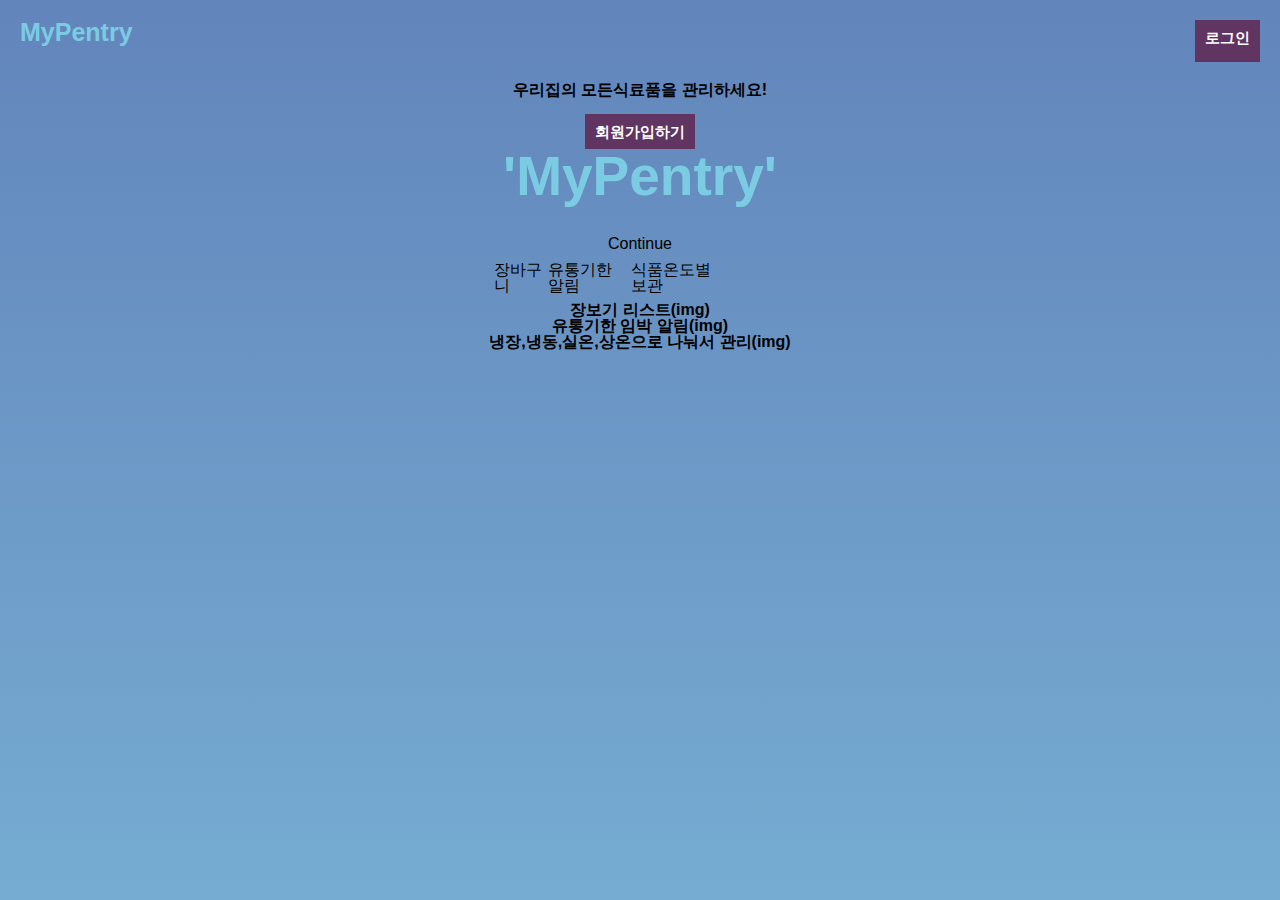
==== Pantry/index.html @ d261b6a0 "Add files via upload" ====
<!DOCTYPE html>
<html lang="en">
<head>
    <meta charset="UTF-8">
    <meta http-equiv="X-UA-Compatible" content="IE=edge">
    <meta name="viewport" content="width=device-width, initial-scale=1.0">
    <link rel="stylesheet" href="myPentry.css">
    <title>MyPentryMain</title>
</head>
<body>
    <header class="Header">
        <div class="homeLogo">
            <a href="index.html">MyPentry</a>
        </div>
        <div class="mainBtn">
            <div class="login">
                <a href="#">로그인</a>
            </div>
        </div>
    </header>
    <main>
        <div class="mainForm">
            <p>우리집의 모든식료품을 관리하세요!</p><br>
            <div class="join">
                <a href="#">회원가입하기</a>
            </div>
            <span><b>'MyPentry'</b></span><br><br>
            <ul class="actions"> 
                <li><a href="#board" class="button icon solid solo fa-arrow-down scrolly">Continue</a></li>
            </ul>
            <div class="container">
                <nav class="navi">
                    <ul class="naviList">
                        <li>
                            <a href="#shoppingList">장바구니</a>
                        </li>
                        <li>
                            <a href="#expiryDate">유통기한 알림</a>
                        </li>
                        <li>
                            <a href="#separationList">식품온도별보관</a>
                        </li>
                    </ul>
                </nav>
                <ul>
                    <li id="shoppingList" class="mainImg">
                        <p>장보기 리스트(img)</p>
                    </li>
                    <li id="expiryDate"  class="mainImg">
                        <p>유통기한 임박 알림(img)</p>
                    </li>
                    <li id="separationList"  class="mainImg">
                        <p>냉장,냉동,실온,상온으로 나눠서 관리(img)</p>
                    </li>
                </ul>
            </div>
        </div>
    </main>
</body>
</html>
---- Pantry/myPentry.css ----
@charset "UTF-8";
/* http://meyerweb.com/eric/tools/css/reset/ 
   v2.0 | 20110126
   License: none (public domain)
*/
html, body, div, span, applet, object, iframe,
h1, h2, h3, h4, h5, h6, p, blockquote, pre,
a, abbr, acronym, address, big, cite, code,
del, dfn, em, img, ins, kbd, q, s, samp,
small, strike, strong, sub, sup, tt, var,
b, u, i, center,
dl, dt, dd, ol, ul, li,
fieldset, form, label, legend,
table, caption, tbody, tfoot, thead, tr, th, td,
article, aside, canvas, details, embed,
figure, figcaption, footer, header, hgroup,
menu, nav, output, ruby, section, summary,
time, mark, audio, video {
  margin: 0;
  padding: 0;
  border: 0;
  font-size: 100%;
  font: inherit;
  vertical-align: baseline;
}

/* HTML5 display-role reset for older browsers */
article, aside, details, figcaption, figure,
footer, header, hgroup, menu, nav, section {
  display: block;
}

body {
  line-height: 1;
}

ol, ul {
  list-style: none;
}

blockquote, q {
  quotes: none;
}

blockquote:before, blockquote:after,
q:before, q:after {
  content: "";
  content: none;
}

table {
  border-collapse: collapse;
  border-spacing: 0;
}

a {
  color: inherit;
  text-decoration: none;
}

/* Basic */
body {
  -ms-overflow-style: scrollbar;
}

@media screen and (max-width: 480px) {
  html, body {
    min-width: 320px;
  }
}
body {
  background: linear-gradient(#6285bb, #76acd2);
  height: 100vh;
  font-family: "Segoe UI", "Open Sans", "Helvetica Neue", sans-serif;
  display: grid;
  grid-template: "header" 1fr "main" 10fr;
}

header {
  display: flex;
  flex-direction: row;
  grid-area: "header";
  padding: 10px 10px;
  justify-content: space-between;
}
header .homeLogo {
  color: #7BCCE3;
  font-weight: 700;
  font-size: 25px;
  margin: 10px;
}
header .mainBtn {
  display: flex;
  flex-direction: row;
}
header .mainBtn .login {
  margin: 10px;
  font-weight: 800;
  font-size: 15px;
  color: white;
  background-color: #603562;
  padding: 10px;
  display: flex;
}
header .mainBtn .login:hover {
  color: white;
  background-color: #b17dad;
}

.join {
  justify-content: center;
  width: 90px;
  font-weight: 800;
  font-size: 15px;
  color: white;
  background-color: #603562;
  padding: 10px;
  display: flex;
}
.join:hover {
  color: white;
  background-color: #b17dad;
}

main {
  grid-area: "main";
  display: flex;
  justify-content: center;
}
main .mainForm {
  display: flex;
  justify-content: flex-start;
  align-items: center;
  flex-direction: column;
}
main .mainForm p {
  text-align: center;
  font-weight: 700;
}
main .mainForm span {
  color: #7BCCE3;
  font-weight: 700;
  font-size: 55px;
}
main .mainForm .contents {
  width: 250px;
  border: none;
}
main .mainForm .navi {
  height: 50px;
  width: 240px;
}
main .mainForm .navi ul {
  padding: 5px;
  display: flex;
}
main .mainForm .navi ul li {
  padding-top: 5px;
  padding-bottom: 5px;
}
main .mainForm .navi ul li a:hover, main .mainForm .navi ul li a:focus {
  background-color: #222; /* 배경색 */
  color: #fff;
}
main .mainForm .navi ul li a .navi a:active {
  background-color: #00f7ff; /* 배경 색 */
  color: #fff;
}

/*# sourceMappingURL=myPentry.css.map */
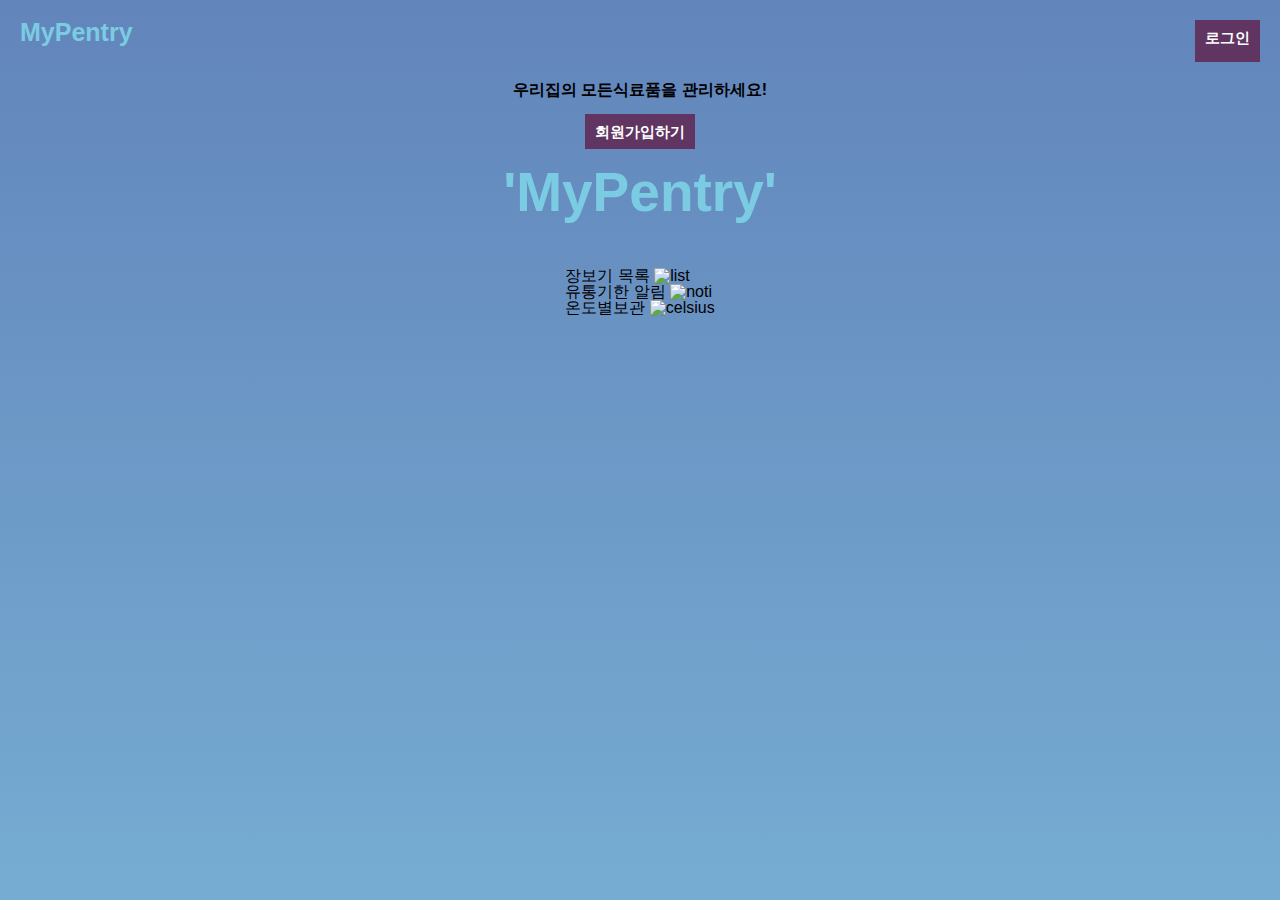
==== commit 6094a548: "Update index.html" ====
--- a/Pantry/index.html
+++ b/Pantry/index.html
@@ -23,38 +23,24 @@
             <p>우리집의 모든식료품을 관리하세요!</p><br>
             <div class="join">
                 <a href="#">회원가입하기</a>
-            </div>
-            <span><b>'MyPentry'</b></span><br><br>
-            <ul class="actions"> 
-                <li><a href="#board" class="button icon solid solo fa-arrow-down scrolly">Continue</a></li>
-            </ul>
-            <div class="container">
-                <nav class="navi">
-                    <ul class="naviList">
-                        <li>
-                            <a href="#shoppingList">장바구니</a>
-                        </li>
-                        <li>
-                            <a href="#expiryDate">유통기한 알림</a>
-                        </li>
-                        <li>
-                            <a href="#separationList">식품온도별보관</a>
-                        </li>
-                    </ul>
-                </nav>
-                <ul>
-                    <li id="shoppingList" class="mainImg">
-                        <p>장보기 리스트(img)</p>
+            </div><br>
+            <span><b>'MyPentry'</b></span>
+            <br><br><br>
+            <div>
+                <ul class="container">
+                    <li>장보기 목록
+                        <img class="hidden" src="img/list.png" alt="list" />
                     </li>
-                    <li id="expiryDate"  class="mainImg">
-                        <p>유통기한 임박 알림(img)</p>
+                    <li>유통기한 알림
+                        <img class="hidden" src="img/noti.png" alt="noti" />
                     </li>
-                    <li id="separationList"  class="mainImg">
-                        <p>냉장,냉동,실온,상온으로 나눠서 관리(img)</p>
+                    <li>온도별보관
+                        <img class="hidden" src="img/celsius.png" alt="celsius"/>
                     </li>
                 </ul>
             </div>
         </div>
     </main>
+    <script src="pantry.js"></script>
 </body>
-</html>+</html>
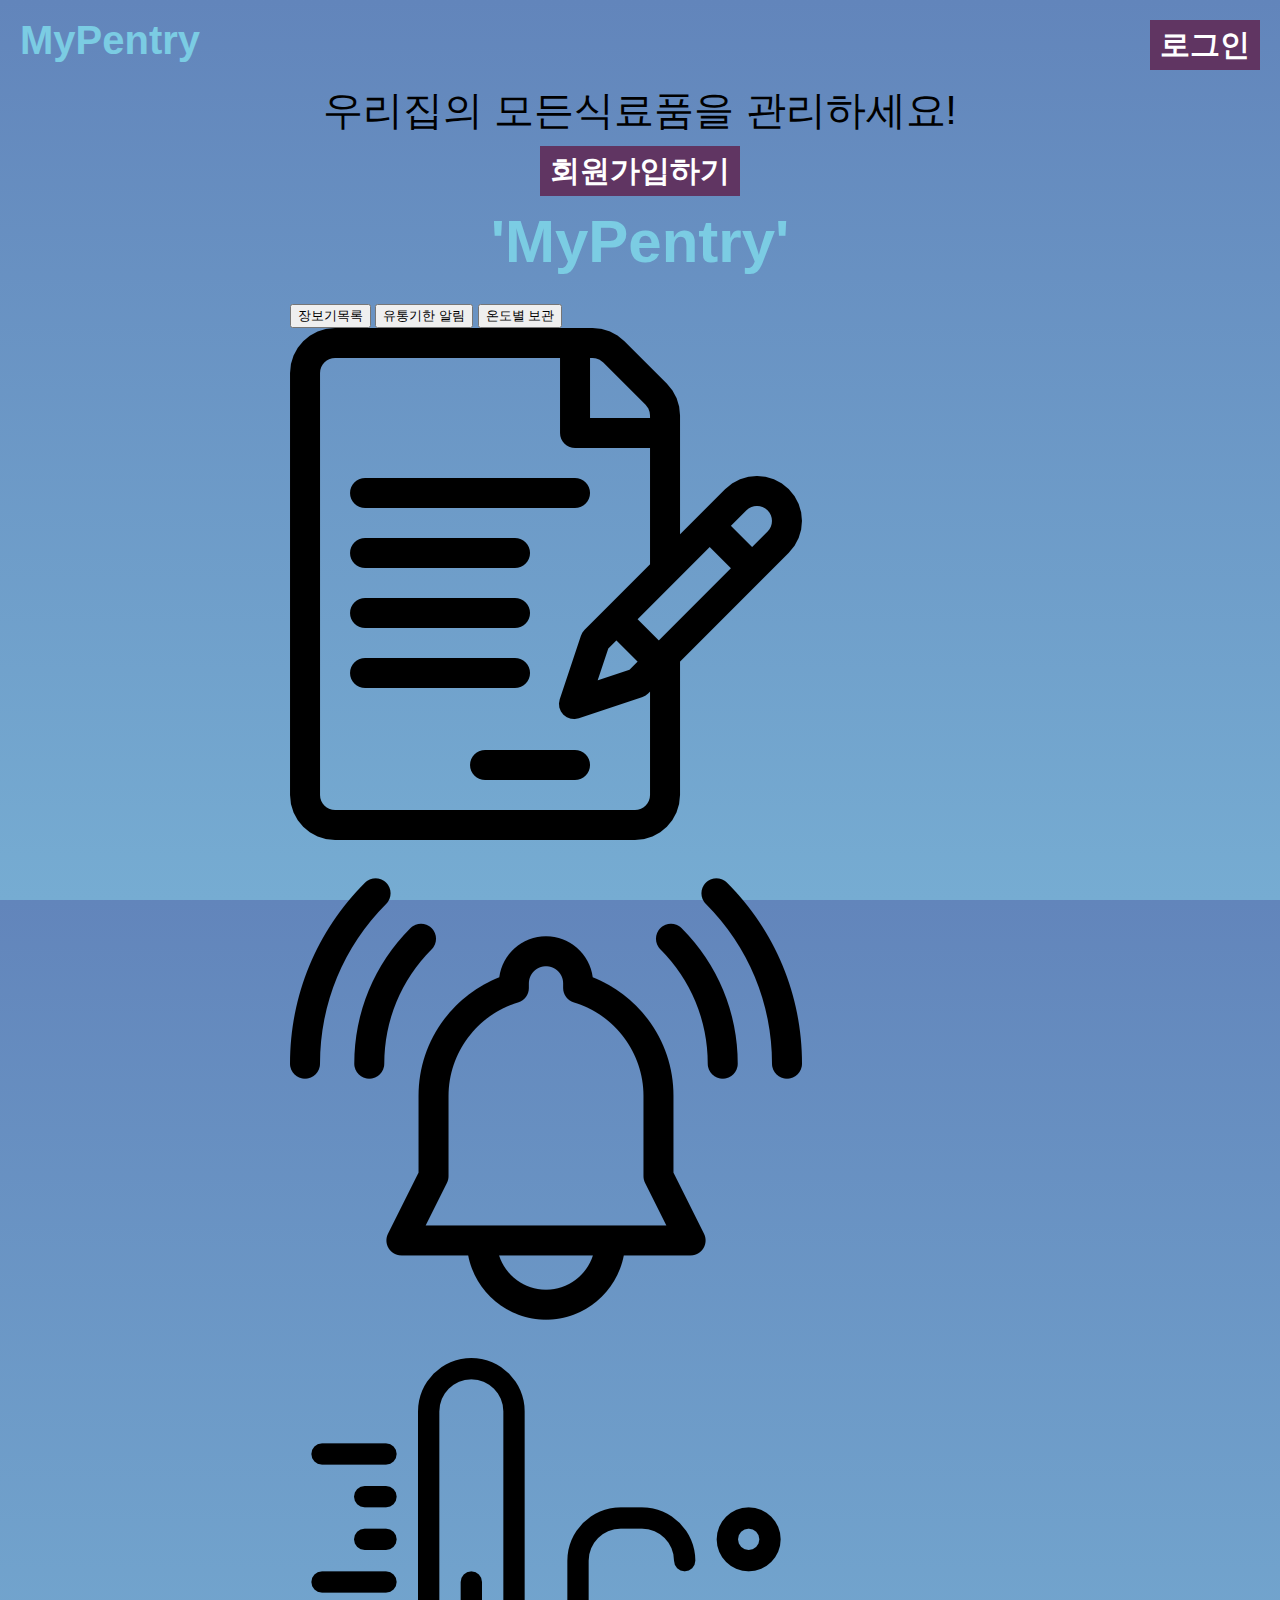
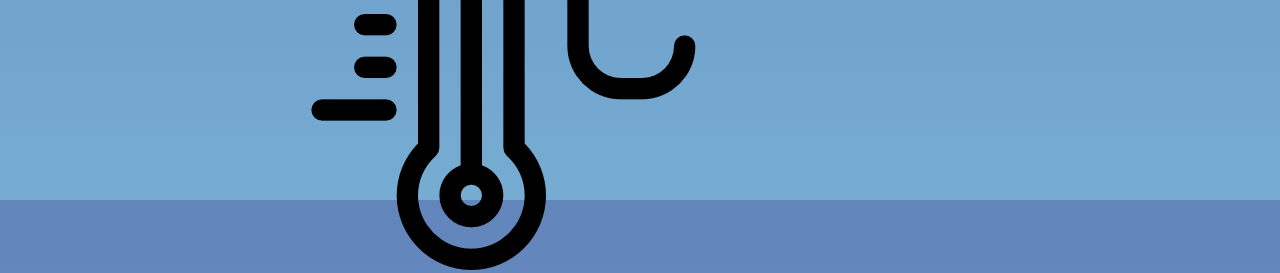
==== commit 45c30b79: "Update index.html" ====
--- a/Pantry/index.html
+++ b/Pantry/index.html
@@ -1,5 +1,5 @@
 <!DOCTYPE html>
-<html lang="en">
+<html lang="kr">
 <head>
     <meta charset="UTF-8">
     <meta http-equiv="X-UA-Compatible" content="IE=edge">
@@ -20,24 +20,29 @@
     </header>
     <main>
         <div class="mainForm">
-            <p>우리집의 모든식료품을 관리하세요!</p><br>
+            <h1>우리집의 모든식료품을 관리하세요!</h1><br>
             <div class="join">
                 <a href="#">회원가입하기</a>
             </div><br>
             <span><b>'MyPentry'</b></span>
-            <br><br><br>
-            <div>
-                <ul class="container">
-                    <li>장보기 목록
-                        <img class="hidden" src="img/list.png" alt="list" />
-                    </li>
-                    <li>유통기한 알림
-                        <img class="hidden" src="img/noti.png" alt="noti" />
-                    </li>
-                    <li>온도별보관
-                        <img class="hidden" src="img/celsius.png" alt="celsius"/>
-                    </li>
-                </ul>
+            <br><br>
+            <div class="container">
+                <div class="button">
+                    <button class="tab-btn active" data-id="list">장보기목록</button>
+                    <button class="tab-btn" data-id="noti">유통기한 알림</button>
+                    <button class="tab-btn" data-id="celsius">온도별 보관</button>
+                </div>
+                <article>
+                    <div class="content active" id="list">
+                        <img src="img/list.png" alt="list" />
+                    </div>
+                    <div class="content" id="noti">
+                        <img src="img/noti.png" alt="noti" />
+                    </div>
+                    <div class="content" id="celsius">
+                        <img src="img/celsius.png" alt="celsius"/>
+                    </div>
+                </article>
             </div>
         </div>
     </main>
--- a/Pantry/myPentry.css
+++ b/Pantry/myPentry.css
@@ -58,16 +58,67 @@
   text-decoration: none;
 }
 
-/* Basic */
+/* small */
 body {
   -ms-overflow-style: scrollbar;
 }
 
-@media screen and (max-width: 480px) {
+@media (max-width: 480px) {
   html, body {
     min-width: 320px;
   }
-}
+  .join, .login {
+    font-size: 15px;
+  }
+  .homeLogo {
+    font-size: 25px;
+  }
+  .mainForm p {
+    font-size: 15px;
+  }
+  .mainForm span {
+    font-size: 30px;
+  }
+  .mainForm li {
+    font-size: 10px;
+  }
+  .mainForm li img {
+    height: 40px;
+  }
+  .container {
+    width: 270px;
+    justify-content: space-evenly;
+  }
+}
+/* large */
+@media screen and (min-width: 481px) {
+  .join, .login {
+    font-size: 30px;
+  }
+  .homeLogo {
+    font-size: 40px;
+  }
+  .mainForm h1 {
+    font-size: 40px;
+  }
+  .mainForm p {
+    font-size: 40px;
+  }
+  .mainForm span {
+    font-size: 60px;
+  }
+  .mainForm li {
+    font-size: 30px;
+  }
+  .mainForm li img {
+    height: 100px;
+  }
+  .container {
+    width: 700px;
+    justify-content: space-evenly;
+  }
+}
+/*basic*/
 body {
   background: linear-gradient(#6285bb, #76acd2);
   height: 100vh;
@@ -86,21 +137,19 @@
 header .homeLogo {
   color: #7BCCE3;
   font-weight: 700;
-  font-size: 25px;
   margin: 10px;
 }
 header .mainBtn {
   display: flex;
   flex-direction: row;
+  align-items: center;
 }
 header .mainBtn .login {
   margin: 10px;
   font-weight: 800;
-  font-size: 15px;
   color: white;
   background-color: #603562;
   padding: 10px;
-  display: flex;
 }
 header .mainBtn .login:hover {
   color: white;
@@ -108,14 +157,13 @@
 }
 
 .join {
+  display: flex;
+  align-items: center;
   justify-content: center;
-  width: 90px;
   font-weight: 800;
-  font-size: 15px;
   color: white;
   background-color: #603562;
   padding: 10px;
-  display: flex;
 }
 .join:hover {
   color: white;
@@ -126,45 +174,48 @@
   grid-area: "main";
   display: flex;
   justify-content: center;
+  flex-direction: column;
 }
 main .mainForm {
   display: flex;
-  justify-content: flex-start;
+  justify-content: space-evenly;
   align-items: center;
   flex-direction: column;
-}
-main .mainForm p {
-  text-align: center;
-  font-weight: 700;
 }
 main .mainForm span {
   color: #7BCCE3;
   font-weight: 700;
-  font-size: 55px;
-}
-main .mainForm .contents {
-  width: 250px;
-  border: none;
-}
-main .mainForm .navi {
-  height: 50px;
-  width: 240px;
-}
-main .mainForm .navi ul {
+}
+main .mainForm ul {
   padding: 5px;
-  display: flex;
-}
-main .mainForm .navi ul li {
+}
+main .mainForm ul li {
+  font-weight: 700;
+  display: flex;
+  flex-direction: column;
+  align-items: center;
   padding-top: 5px;
   padding-bottom: 5px;
 }
-main .mainForm .navi ul li a:hover, main .mainForm .navi ul li a:focus {
-  background-color: #222; /* 배경색 */
+main .mainForm ul li:hover {
+  background-color: rgb(12, 156, 144); /* 배경색 */
   color: #fff;
 }
-main .mainForm .navi ul li a .navi a:active {
-  background-color: #00f7ff; /* 배경 색 */
-  color: #fff;
+main .mainForm ul li:active {
+  background-color: rgb(217, 220, 220); /* 배경색 */
+  color: rgb(8, 8, 8);
+}
+
+ul.container {
+  display: flex;
+}
+
+.addClass {
+  display: block;
+}
+
+.hidden {
+  display: none;
 }
 
 /*# sourceMappingURL=myPentry.css.map */
